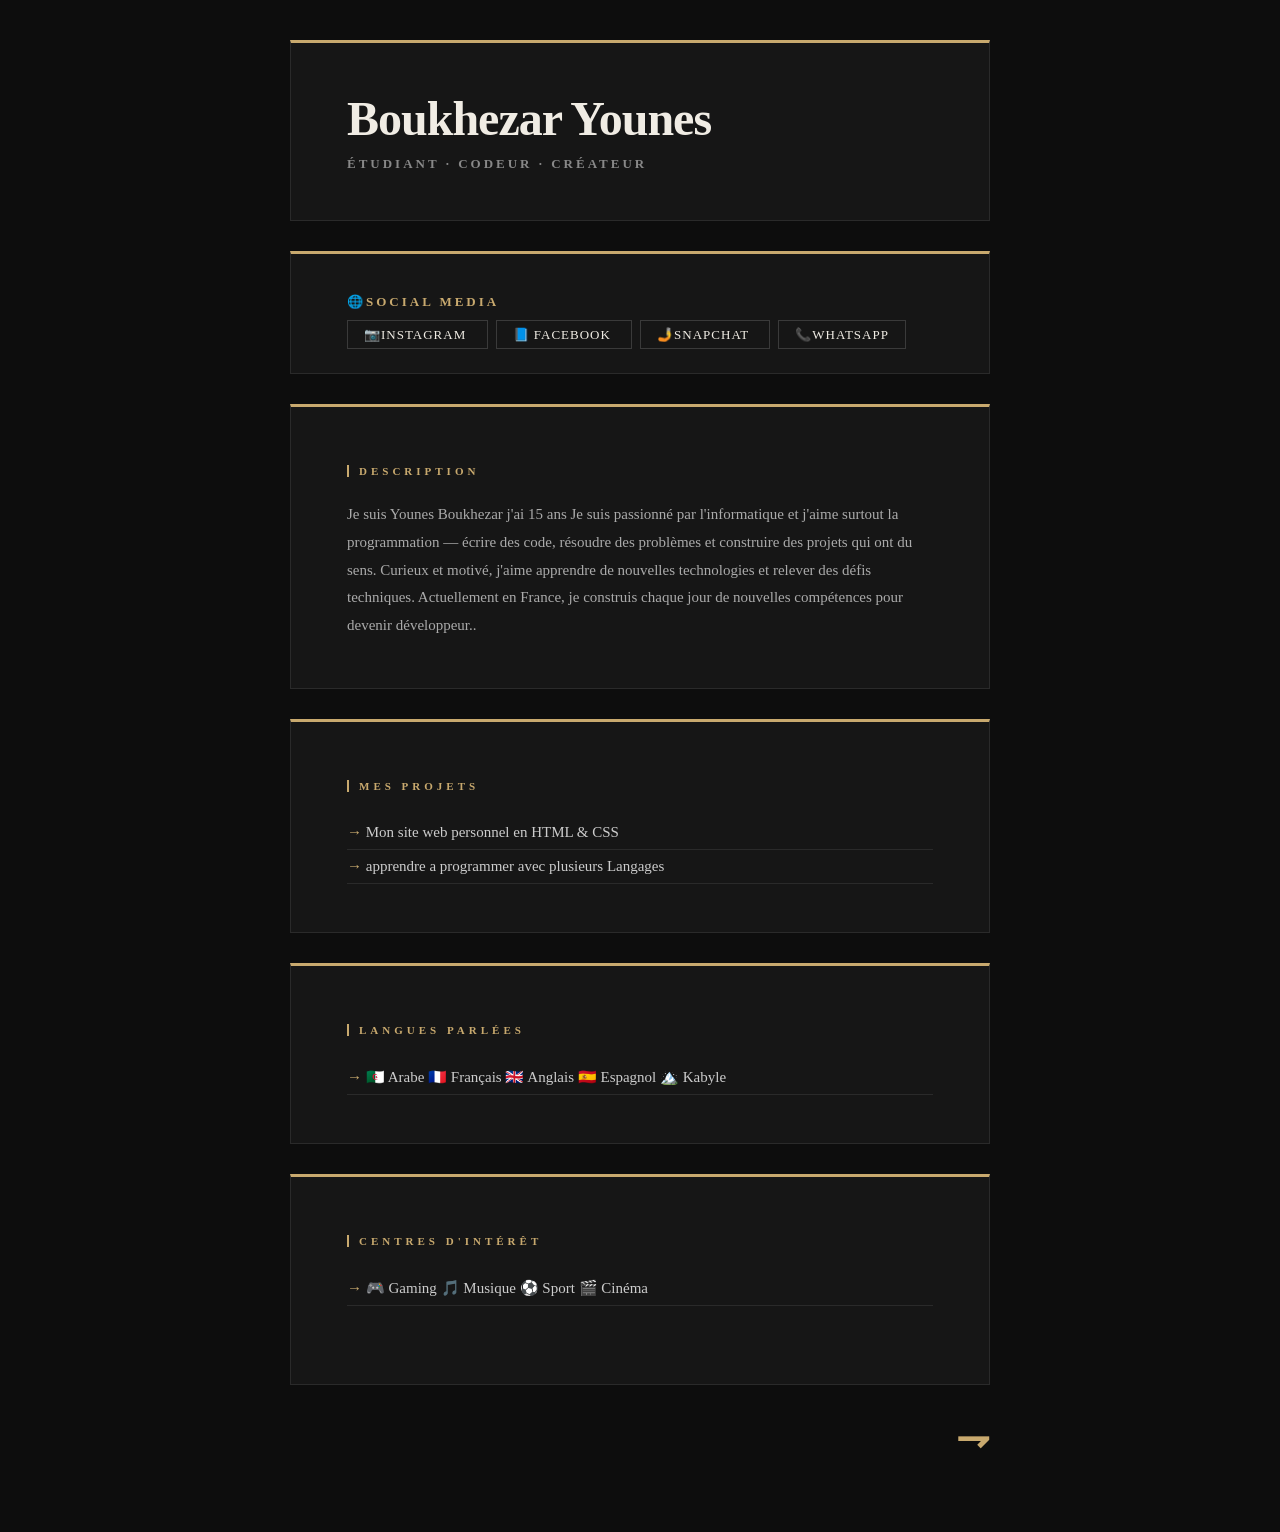
==== index.html @ d83cf0a1 "Add files via upload" ====
<!DOCTYPE html>
<html lang="fr">
    <head>
        <meta charset="utf-8">
        <title>Ma page</title>
        <link rel="stylesheet" href="style.css">
    </head>
    <body>
        <header>
        <div>
            <h1>Boukhezar Younes</h1>
            <h2>Étudiant · Codeur · Créateur</h2>
        </div>
</header>
        <nav>
            <ul>
            <h2>🌐social Media</h2>
            <a href="https://www.instagram.com/nounou_lkl?igsh=eGYxb2dmd2R0bGlt">📷Instagram </a>
            <a href="https://www.facebook.com/share/1VcABRZywK/">📘 Facebook </a>
            <a href="https://www.snapchat.com/add/younesbk40?share_id=xpx6scndNSM&locale=fr-FR">🤳Snapchat </a>
            <a href="https://wa.me/33626394858">📞WhatsApp </a>
        </nav>
        <main>
            <section>
                <h2>Description</h2>
        <p>Je suis Younes Boukhezar j'ai 15 ans 
            Je suis passionné par l'informatique et j'aime 
            surtout la programmation — écrire des code, résoudre des
             problèmes et construire des projets qui ont du sens.
               Curieux et motivé, j'aime apprendre de nouvelles technologies et relever des 
               défis techniques. Actuellement en France, je construis chaque jour 
               de nouvelles compétences pour devenir développeur..</p>
              </section>
              <section>
        <ul>
            <h2>Mes Projets</h2>
            <li>Mon site web personnel en HTML & CSS </li>
            <li>apprendre a programmer avec plusieurs Langages </li>
        </ul>
        </section>
        <section>
         <ul>
            <h2>Langues Parlées</h2>
            <li>🇩🇿 Arabe
            🇫🇷 Français
            🇬🇧 Anglais
            🇪🇸 Espagnol
            🏔️ Kabyle</li>
        </ul>
        </section>
        <section>
        <ul>
        <h2>Centres d'Intérêt</h2>
             <li>🎮
            Gaming
            🎵
            Musique
            ⚽
            Sport
            🎬
            Cinéma</li>
        </ul>
        <footer>
        </section>
<footer>
    <a href="page2.html">⇁</a>
</footer>
    </body>
</html>
---- style.css ----
* {
    margin: 0;
    padding: 0;
    box-sizing: border-box;
}

body {
    background-color: #0d0d0d;
    font-family: 'Georgia', serif;
    color: #f0ece4;
    padding: 40px 20px;
}

h1 {
    font-size: 48px;
    color: #f0ece4;
    letter-spacing: -1px;
}

h2 {
    font-size: 13px;
    color: #888888;
    text-transform: uppercase;
    letter-spacing: 3px;
    margin-top: 10px;
}

header {
    max-width: 700px;
    margin: 0 auto 30px auto;
    background-color: #161616;
    border: 1px solid #2a2a2a;
    border-top: 3px solid #c8a96e;
    padding: 48px 56px;
}

nav {
    max-width: 700px;
    margin: 0 auto 30px auto;
    background-color: #161616;
    border: 1px solid #2a2a2a;
    border-top: 3px solid #c8a96e;
    padding: 30px 56px;
}

nav h2 {
    color: #c8a96e;
    margin-bottom: 15px;
}

nav a {
    color: #f0ece4;
    text-decoration: none;
    border: 1px solid #3a3a3a;
    padding: 6px 16px;
    margin-right: 8px;
    font-size: 13px;
    text-transform: uppercase;
    letter-spacing: 1px;
}

nav a:hover {
    border-color: #c8a96e;
    color: #c8a96e;
}

section {
    max-width: 700px;
    margin: 0 auto 30px auto;
    background-color: #161616;
    border: 1px solid #2a2a2a;
    border-top: 3px solid #c8a96e;
    padding: 48px 56px;
}

section h2 {
    font-size: 11px;
    color: #c8a96e;
    text-transform: uppercase;
    letter-spacing: 4px;
    border-left: 2px solid #c8a96e;
    padding-left: 10px;
    margin-bottom: 24px;
}

section p {
    font-size: 15px;
    line-height: 1.85;
    color: #aaaaaa;
    font-weight: 300;
}

ul {
    list-style: none;
}

ul li {
    color: #cccccc;
    font-size: 15px;
    padding: 8px 0;
    border-bottom: 1px solid #2a2a2a;
}

ul li::before {
    content: '→ ';
    color: #c8a96e;
}
.header-content {
    display: flex;
    align-items: center;
    justify-content: space-between;
    gap: 30px;
}

.photo-profil {
    width: 120px;
    height: 120px;
    border-radius: 50%;
    object-fit: cover;
    border: 3px solid #c8a96e;
}

nav a {
    color: #f0ece4;
    text-decoration: none;
    border: 1px solid #3a3a3a;
    padding: 6px 16px;
    margin-right: 8px;
    font-size: 13px;
    text-transform: uppercase;
    letter-spacing: 1px;
}

nav a:hover {
    border-color: #c8a96e;
    color: #c8a96e;
}

footer {
    max-width: 700px;
    margin: 0 auto 30px auto;
    text-align: right;
}

footer a {
    color: #c8a96e;
    text-decoration: none;
    font-size: 40px;
    font-weight: bold;
}

footer a:hover {
    color: #f0ece4;
}
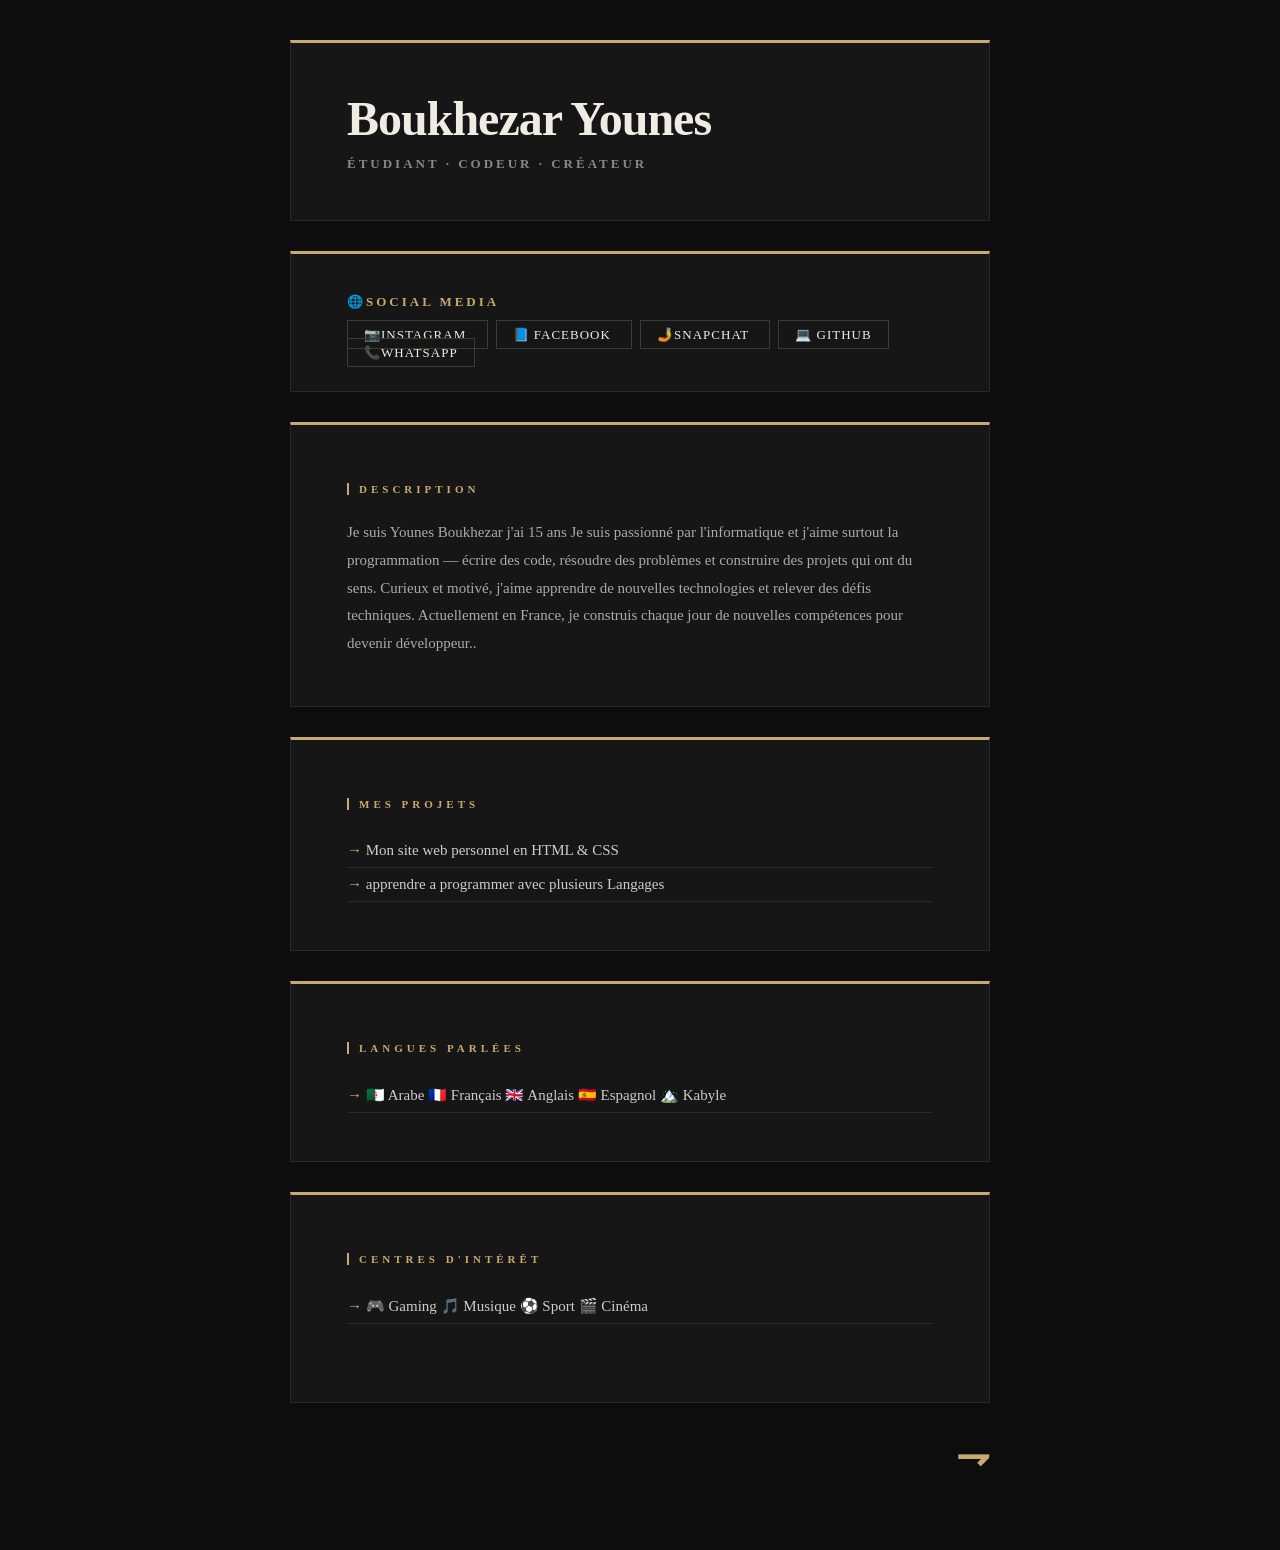
==== commit 0e7de12f: "Update index.html" ====
--- a/index.html
+++ b/index.html
@@ -18,6 +18,7 @@
             <a href="https://www.instagram.com/nounou_lkl?igsh=eGYxb2dmd2R0bGlt">📷Instagram </a>
             <a href="https://www.facebook.com/share/1VcABRZywK/">📘 Facebook </a>
             <a href="https://www.snapchat.com/add/younesbk40?share_id=xpx6scndNSM&locale=fr-FR">🤳Snapchat </a>
+             <a href="https://github.com/Younes193?tab=overview&from=2026-03-01&to=2026-03-24">💻 github </a>
             <a href="https://wa.me/33626394858">📞WhatsApp </a>
         </nav>
         <main>
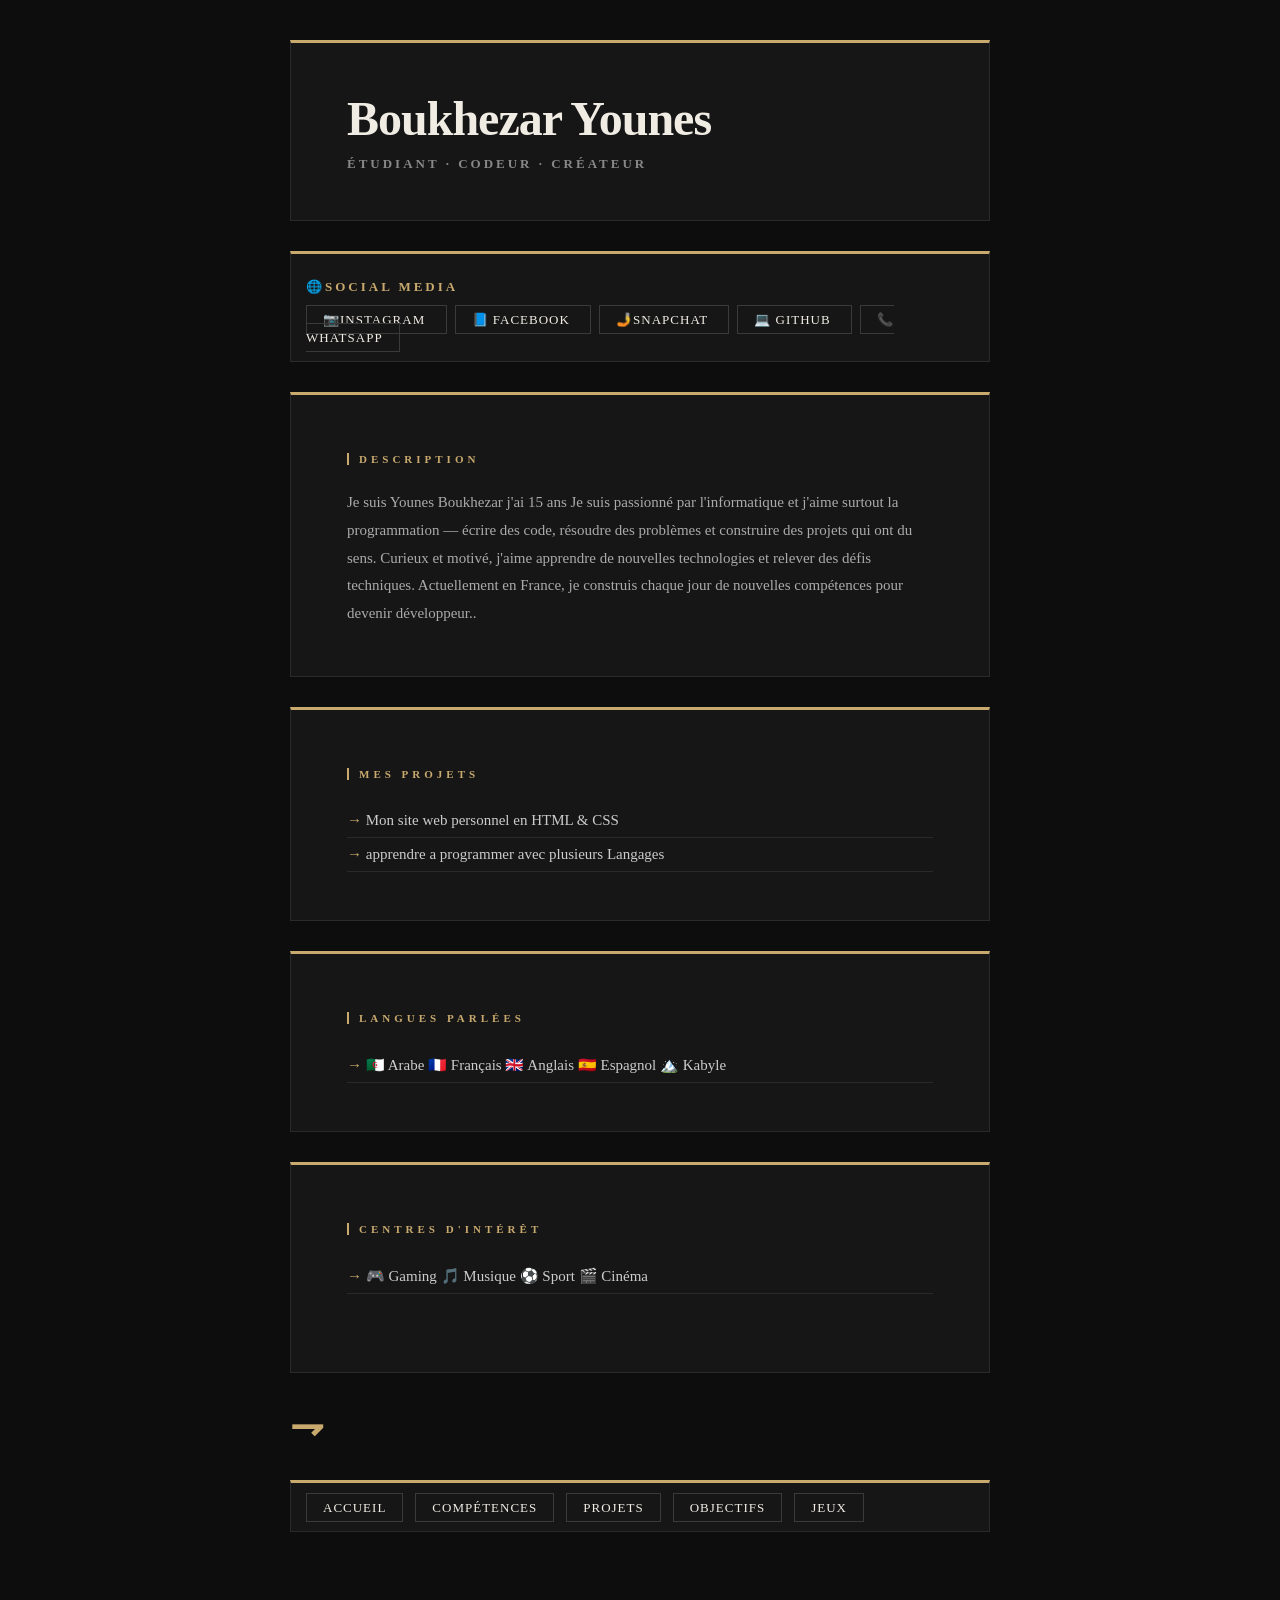
==== commit 9fb70abd: "Add files via upload" ====
--- a/index.html
+++ b/index.html
@@ -2,25 +2,31 @@
 <html lang="fr">
     <head>
         <meta charset="utf-8">
-        <title>Ma page</title>
+        <title>Accueil</title>
         <link rel="stylesheet" href="style.css">
     </head>
     <body>
+
+
         <header>
         <div>
             <h1>Boukhezar Younes</h1>
             <h2>Étudiant · Codeur · Créateur</h2>
         </div>
 </header>
+
+
         <nav>
             <ul>
             <h2>🌐social Media</h2>
             <a href="https://www.instagram.com/nounou_lkl?igsh=eGYxb2dmd2R0bGlt">📷Instagram </a>
             <a href="https://www.facebook.com/share/1VcABRZywK/">📘 Facebook </a>
             <a href="https://www.snapchat.com/add/younesbk40?share_id=xpx6scndNSM&locale=fr-FR">🤳Snapchat </a>
-             <a href="https://github.com/Younes193?tab=overview&from=2026-03-01&to=2026-03-24">💻 github </a>
+            <a href="https://github.com/Younes193?tab=overview&from=2026-03-01&to=2026-03-24">💻 github </a>
             <a href="https://wa.me/33626394858">📞WhatsApp </a>
         </nav>
+
+
         <main>
             <section>
                 <h2>Description</h2>
@@ -32,6 +38,9 @@
                défis techniques. Actuellement en France, je construis chaque jour 
                de nouvelles compétences pour devenir développeur..</p>
               </section>
+
+
+
               <section>
         <ul>
             <h2>Mes Projets</h2>
@@ -39,6 +48,7 @@
             <li>apprendre a programmer avec plusieurs Langages </li>
         </ul>
         </section>
+
         <section>
          <ul>
             <h2>Langues Parlées</h2>
@@ -63,9 +73,20 @@
         </ul>
         <footer>
         </section>
+
+
 <footer>
     <a href="page2.html">⇁</a>
 </footer>
+
+
+<nav>
+  <a href="index.html">Accueil</a>
+  <a href="page2.html">Compétences</a>
+  <a href="page3.html">Projets</a>
+  <a href="page4.html">Objectifs</a>
+  <a href="page5.html">Jeux</a>
+</nav>
     </body>
 </html>
 
--- a/style.css
+++ b/style.css
@@ -59,10 +59,6 @@
     letter-spacing: 1px;
 }
 
-nav a:hover {
-    border-color: #c8a96e;
-    color: #c8a96e;
-}
 
 section {
     max-width: 700px;
@@ -139,7 +135,8 @@
 footer {
     max-width: 700px;
     margin: 0 auto 30px auto;
-    text-align: right;
+    display: flex;
+    justify-content: space-between;
 }
 
 footer a {
@@ -151,4 +148,18 @@
 
 footer a:hover {
     color: #f0ece4;
+}
+nav {
+  background-color: #161616;
+  padding: 15px;
+  text-align: start;
+}
+
+
+nav a:hover {
+  color: #c9a96e;
+}
+.social-links a {
+  color: #f0ece4;
+  text-decoration: none;
 }
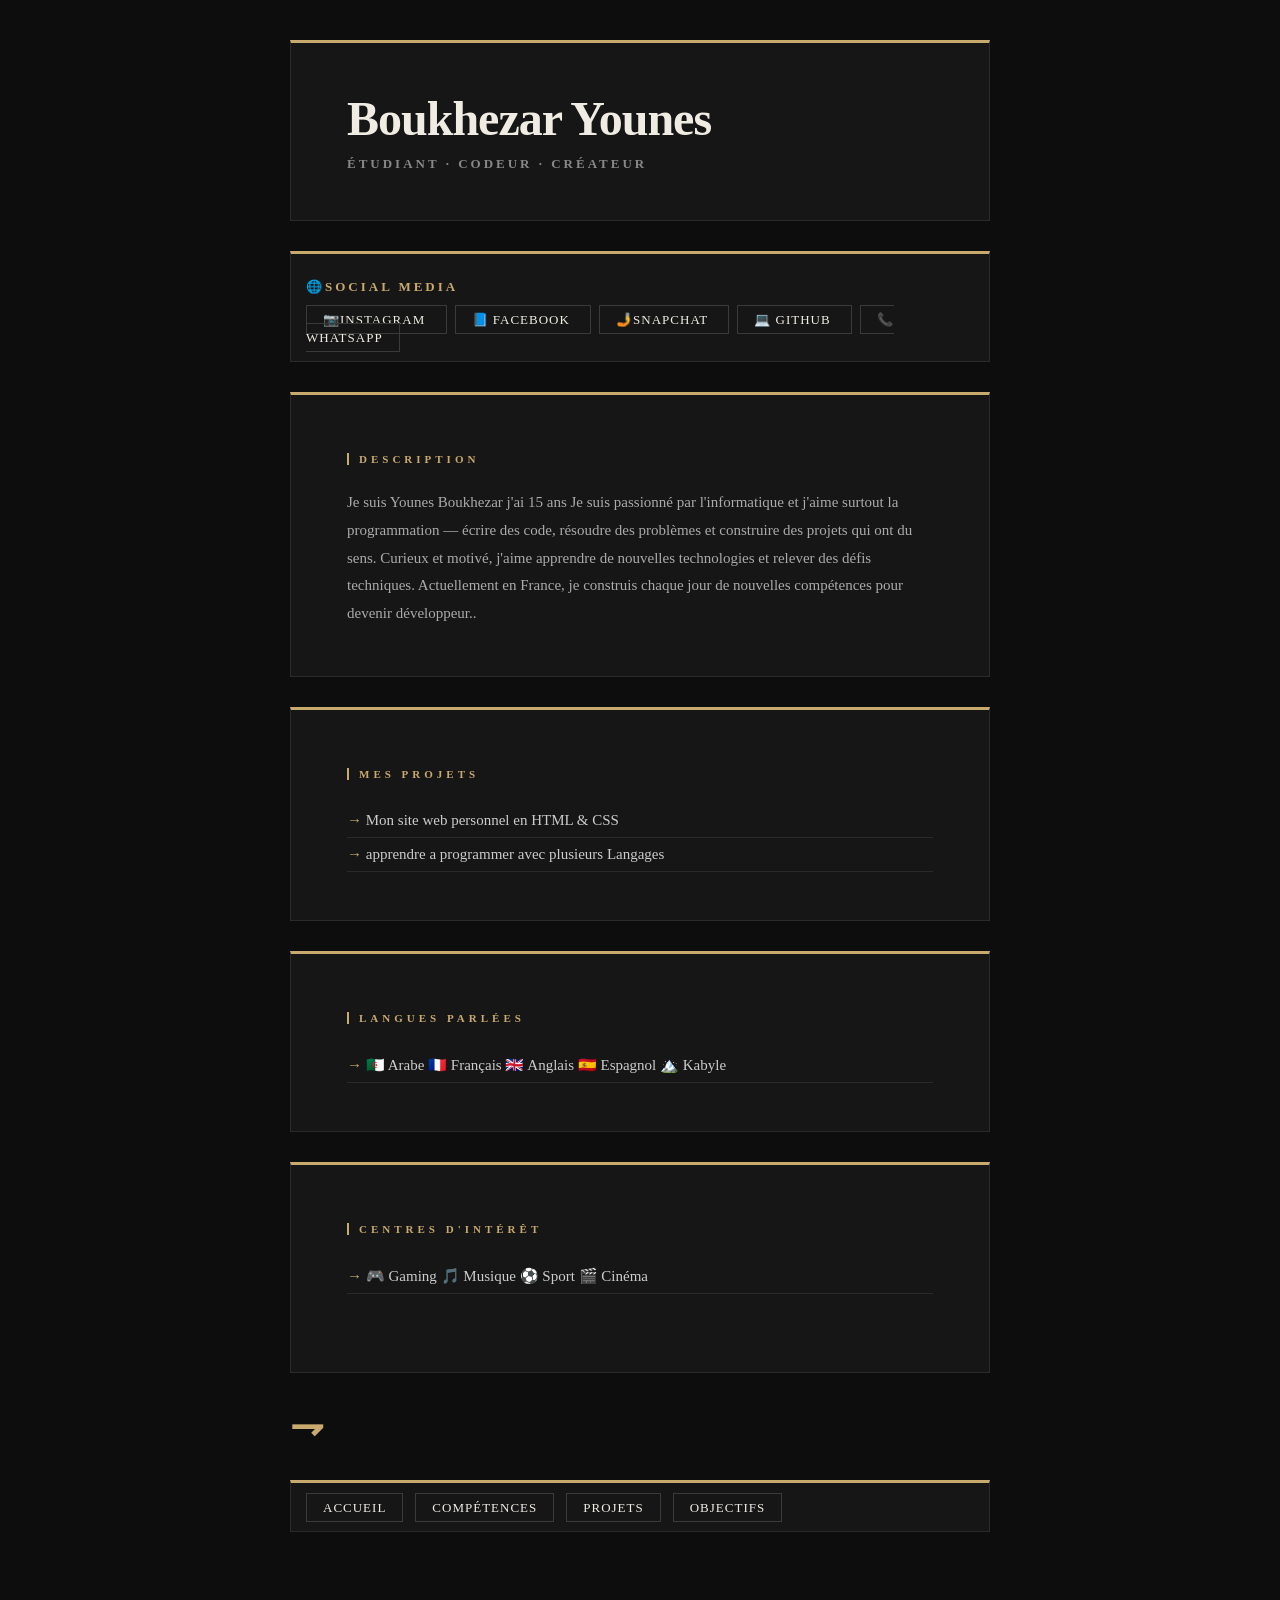
==== commit 50d0c402: "Fix HTML formatting and structure" ====
--- a/index.html
+++ b/index.html
@@ -85,7 +85,6 @@
   <a href="page2.html">Compétences</a>
   <a href="page3.html">Projets</a>
   <a href="page4.html">Objectifs</a>
-  <a href="page5.html">Jeux</a>
 </nav>
     </body>
 </html>
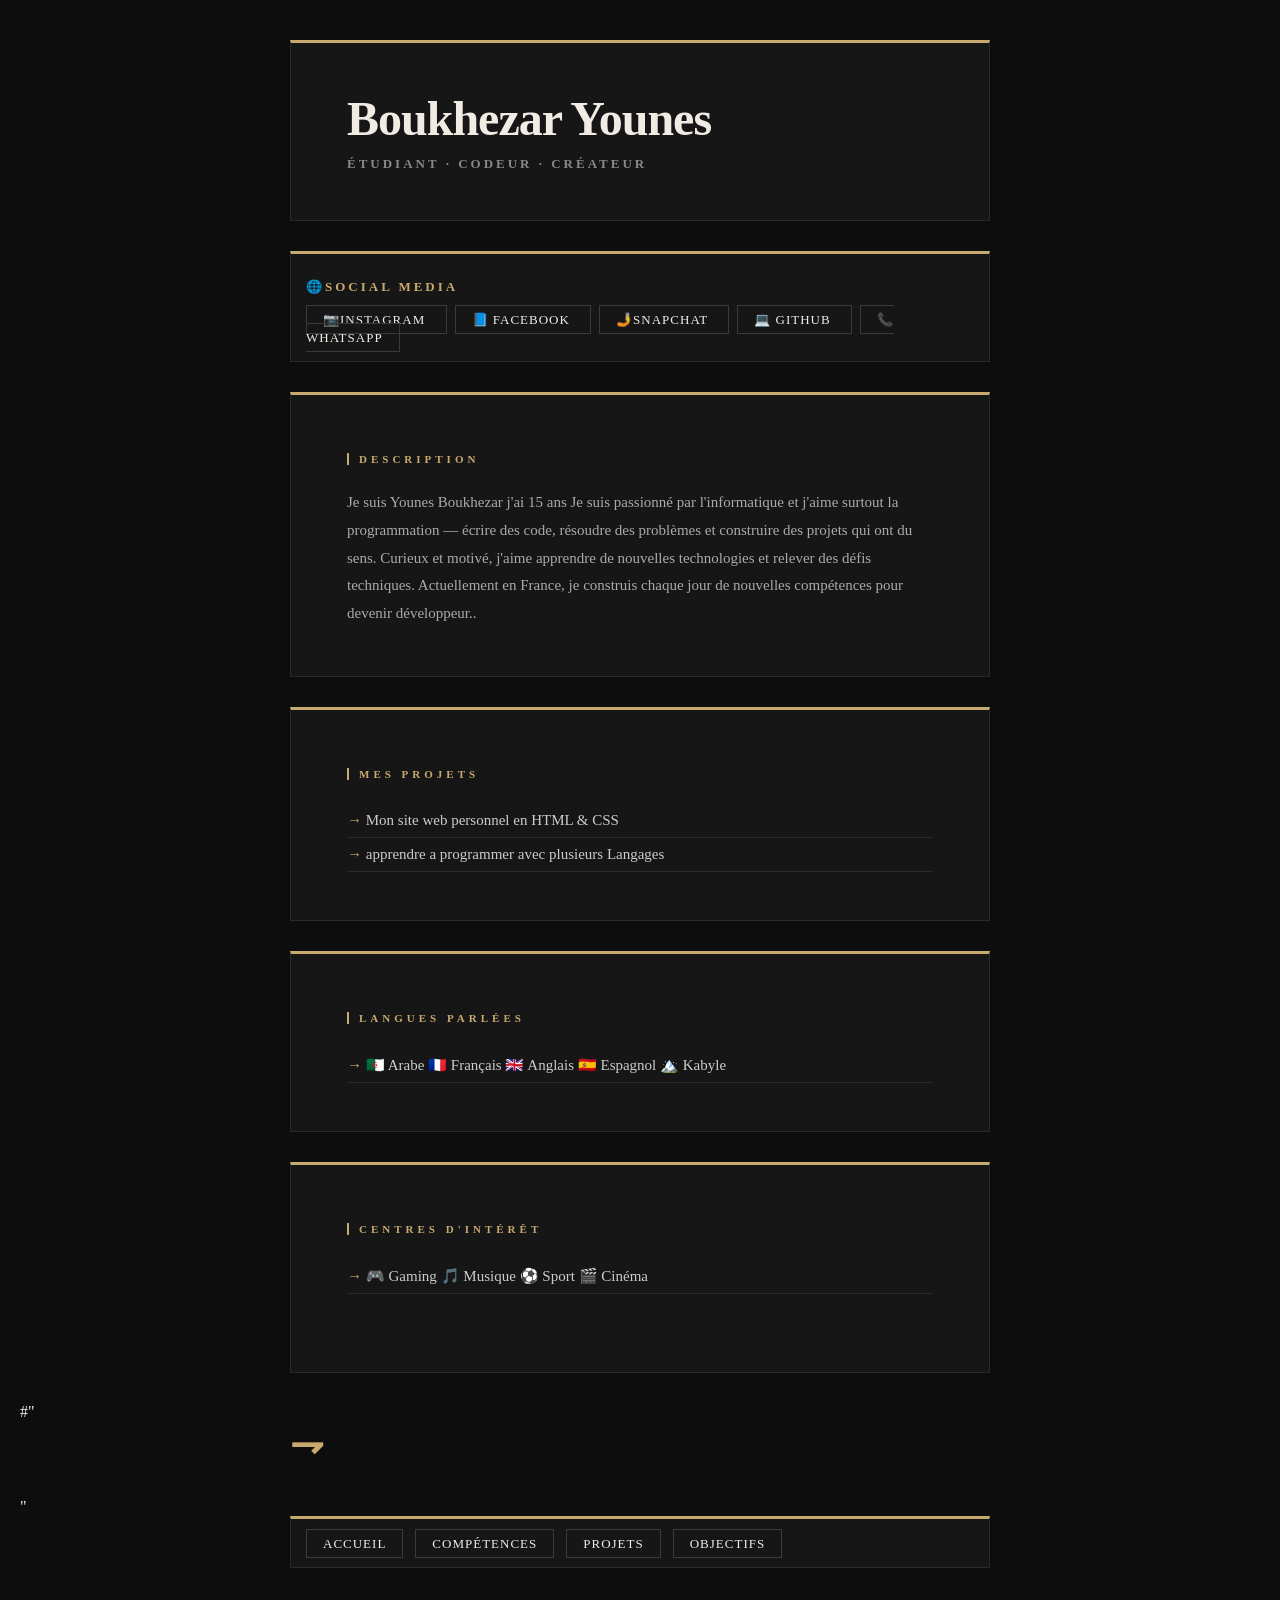
==== commit 1e2ebe9a: "Update index.html" ====
--- a/index.html
+++ b/index.html
@@ -75,9 +75,9 @@
         </section>
 
 
-<footer>
+#"<footer>
     <a href="page2.html">⇁</a>
-</footer>
+</footer>"
 
 
 <nav>
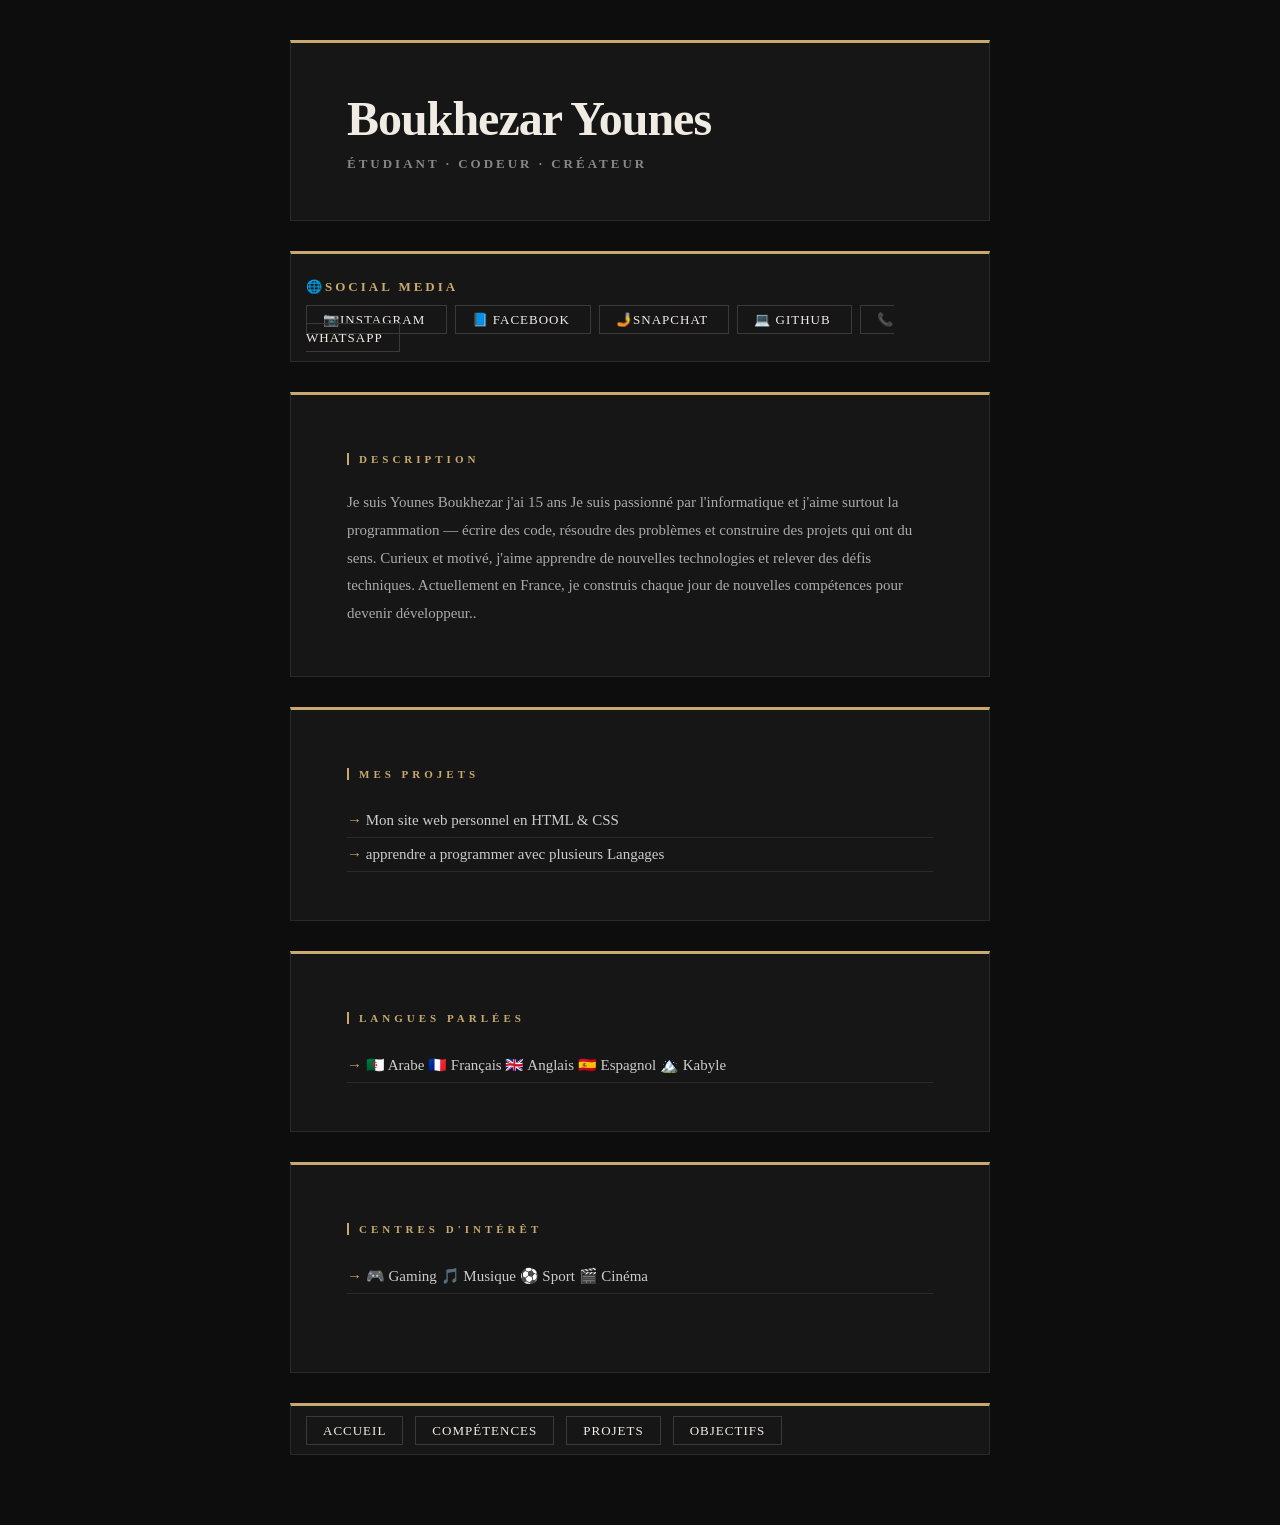
==== commit 33b1ecf3: "Update index.html" ====
--- a/index.html
+++ b/index.html
@@ -75,10 +75,6 @@
         </section>
 
 
-#"<footer>
-    <a href="page2.html">⇁</a>
-</footer>"
-
 
 <nav>
   <a href="index.html">Accueil</a>
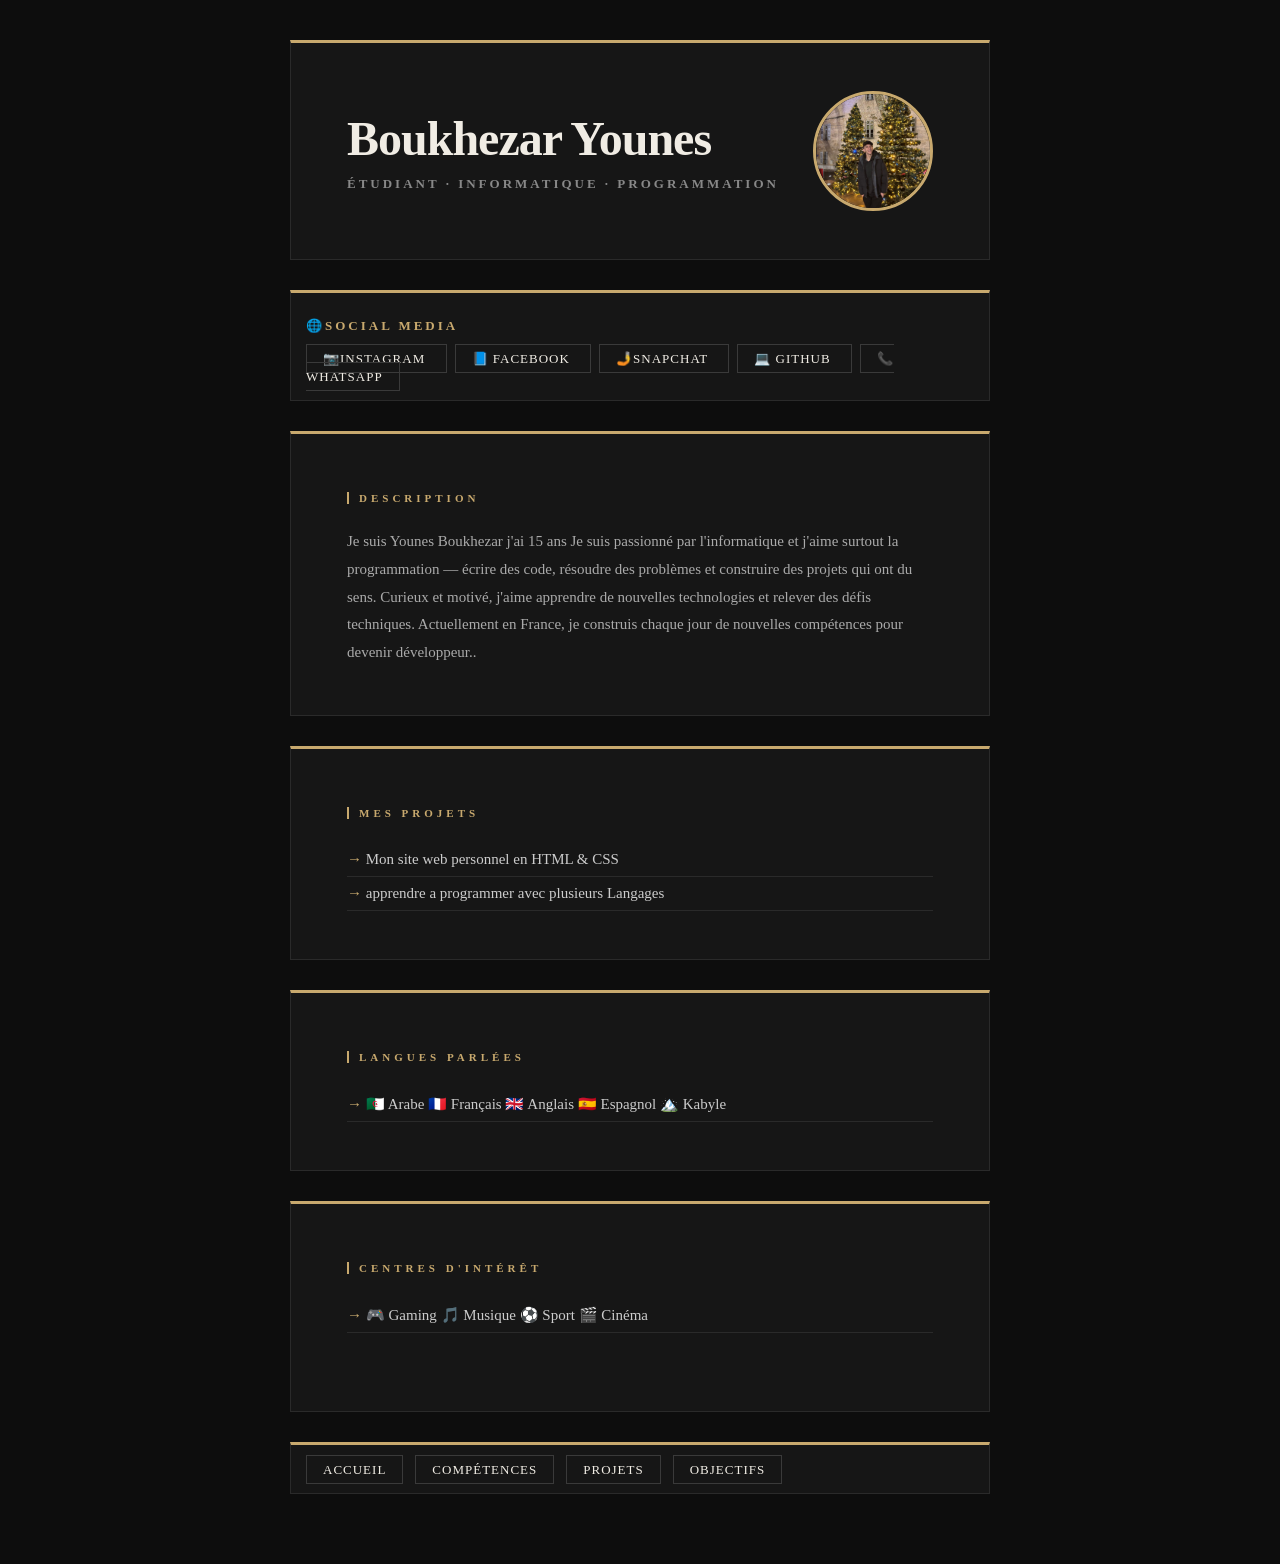
==== commit 5fd4e722: "Update index.html" ====
--- a/index.html
+++ b/index.html
@@ -8,13 +8,15 @@
     <body>
 
 
-        <header>
+<header>
+    <div class="header-content">
         <div>
             <h1>Boukhezar Younes</h1>
-            <h2>Étudiant · Codeur · Créateur</h2>
+            <h2>Étudiant · Informatique · Programmation</h2>
         </div>
+        <img src="younes.jpg" alt="Ma photo" class="photo-profil">
+    </div>
 </header>
-
 
         <nav>
             <ul>
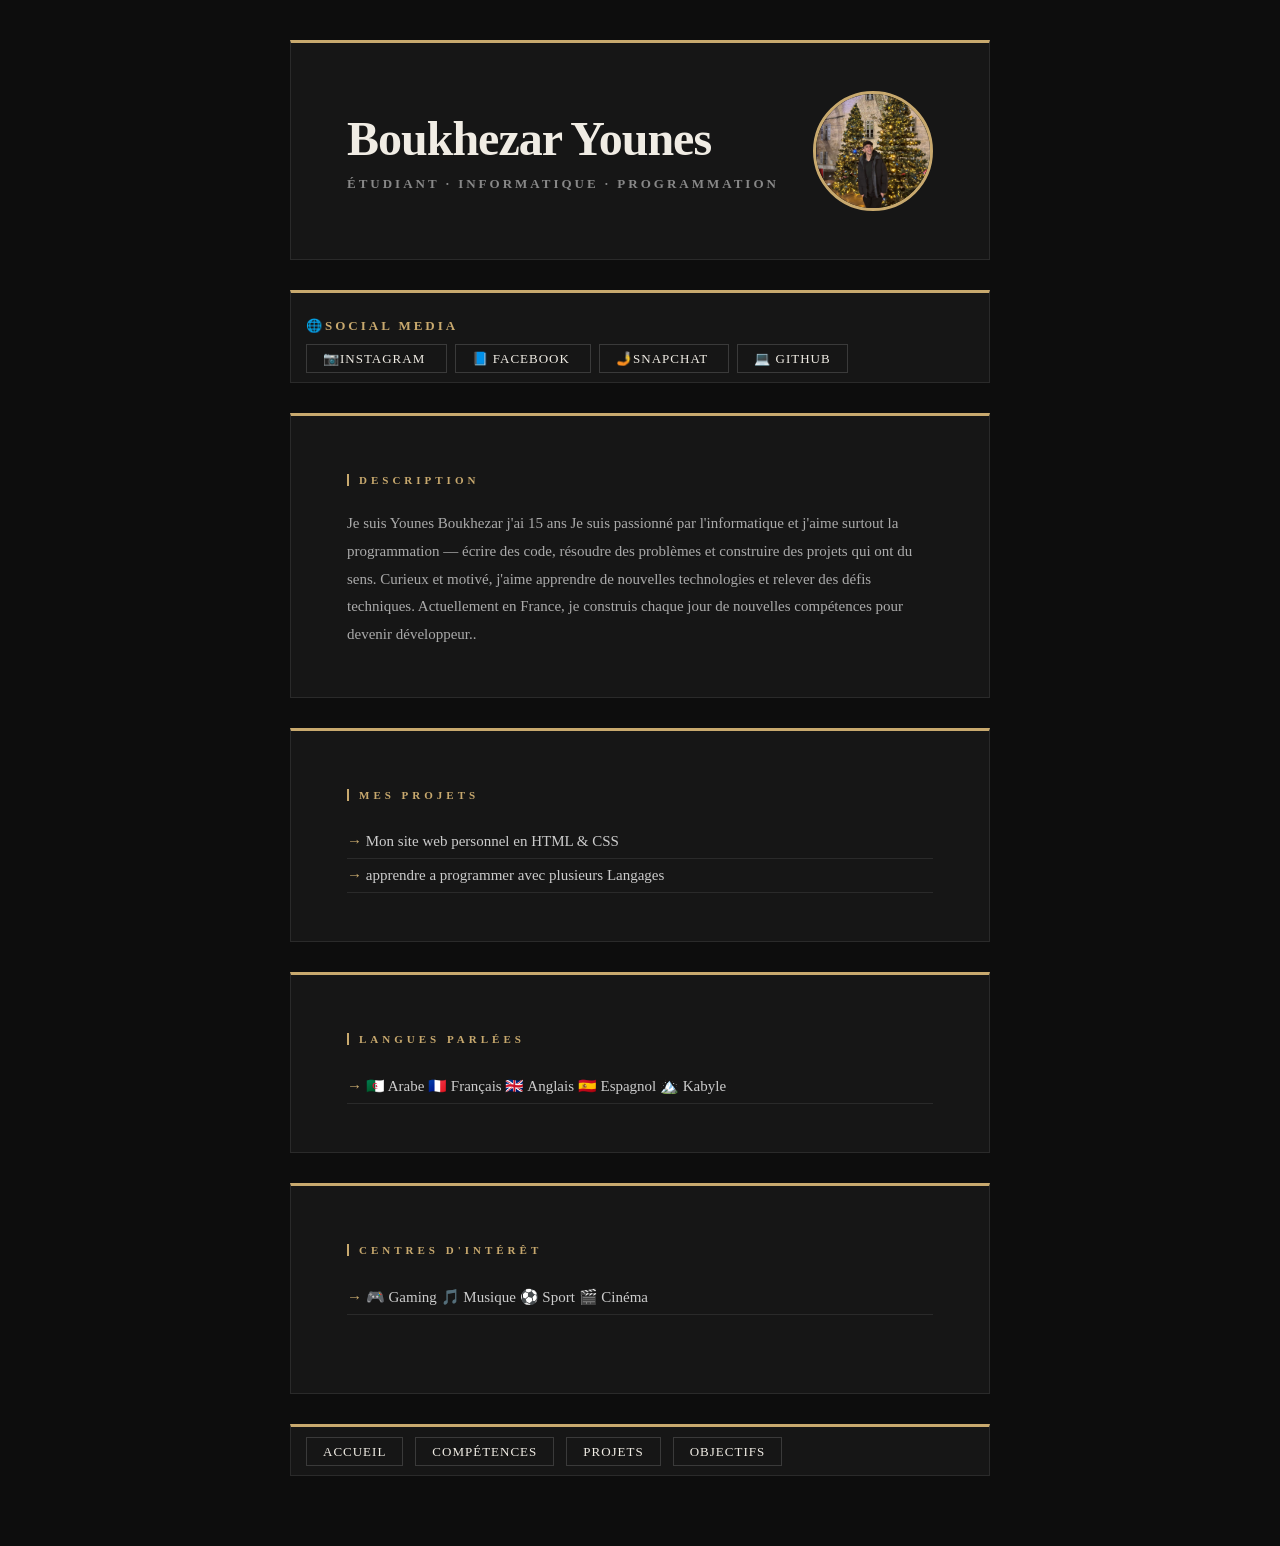
==== commit dda5a55a: "Fix HTML formatting and structure" ====
--- a/index.html
+++ b/index.html
@@ -25,7 +25,6 @@
             <a href="https://www.facebook.com/share/1VcABRZywK/">📘 Facebook </a>
             <a href="https://www.snapchat.com/add/younesbk40?share_id=xpx6scndNSM&locale=fr-FR">🤳Snapchat </a>
             <a href="https://github.com/Younes193?tab=overview&from=2026-03-01&to=2026-03-24">💻 github </a>
-            <a href="https://wa.me/33626394858">📞WhatsApp </a>
         </nav>
 
 
